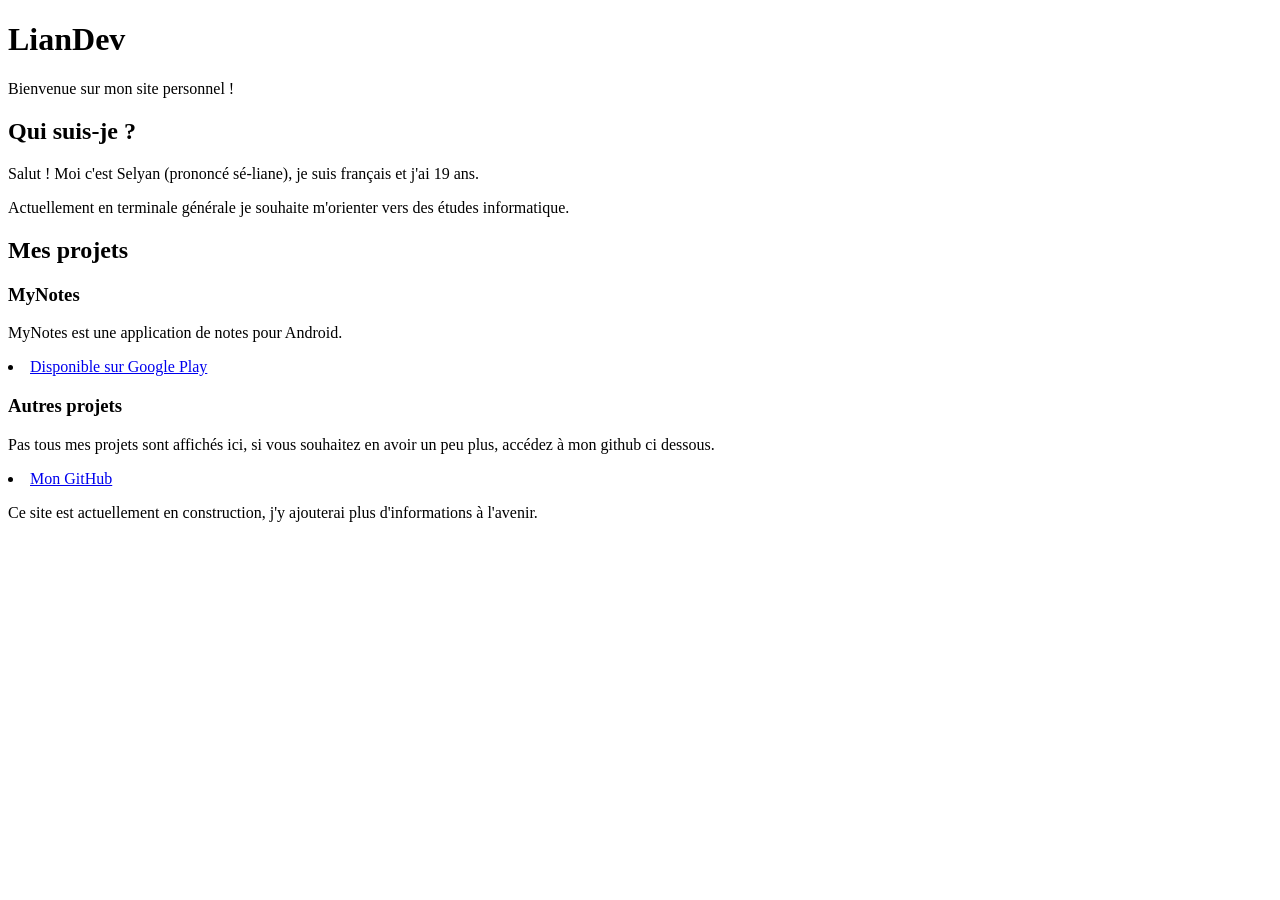
==== home.html @ 5e0efcf4 "Added Home and Styles" ====
<!DOCTYPE html>
<html lang="fr">
<head>
    <meta charset="UTF-8">
    <meta name="viewport" content="width=device-width, initial-scale=1.0">
    <title>LianDev Web page</title>
    <link rel="stylesheet" href="webpage.css">
</head>
<body>
	
        <h1>LianDev</h1>
        <p id="description">Bienvenue sur mon site personnel !</p>

    <section id="accueil">
        
    </section>

    <section id="apropos">
        <h2>Qui suis-je ?</h2>
        <p>Salut ! Moi c'est Selyan (prononcé sé-liane), je suis français et j'ai 19 ans.</p>
		<p>Actuellement en terminale générale je souhaite m'orienter vers des études informatique.</p>
    </section>

    <section id="projets">
        <h2>Mes projets</h2>
        <div class="projet">
        	<div class="info">
               <h3>MyNotes</h3>
               <p>MyNotes est une application de notes pour Android.</p>
               <li><a href="https://play.google.com/store/apps/details?id=com.liandev.notes&hl=fr_CH&referrer=utm_source%3Dgoogle%26utm_medium%3Dorganic%26utm_term%3Dliandev17+mynotes">Disponible sur Google Play</a></li>
           </div>
           </section>
           <section id="projets">
           <div class="projet">
        	<div class="info">
               <h3>Autres projets</h3>
               <p>Pas tous mes projets sont affichés ici, si vous souhaitez en avoir un peu plus, accédez à mon github ci dessous.</p>
               <li><a href="https://github.com/LianDev17">Mon GitHub</a></li>
           </div>
        </div>
    </section>

   <section id="moreInfo">
	<div class="card">
    	<div class="info">
               <p>Ce site est actuellement en construction, j'y ajouterai plus d'informations à l'avenir.</h3>
           </div>
   </div>
   </section>         
</body>
</html>
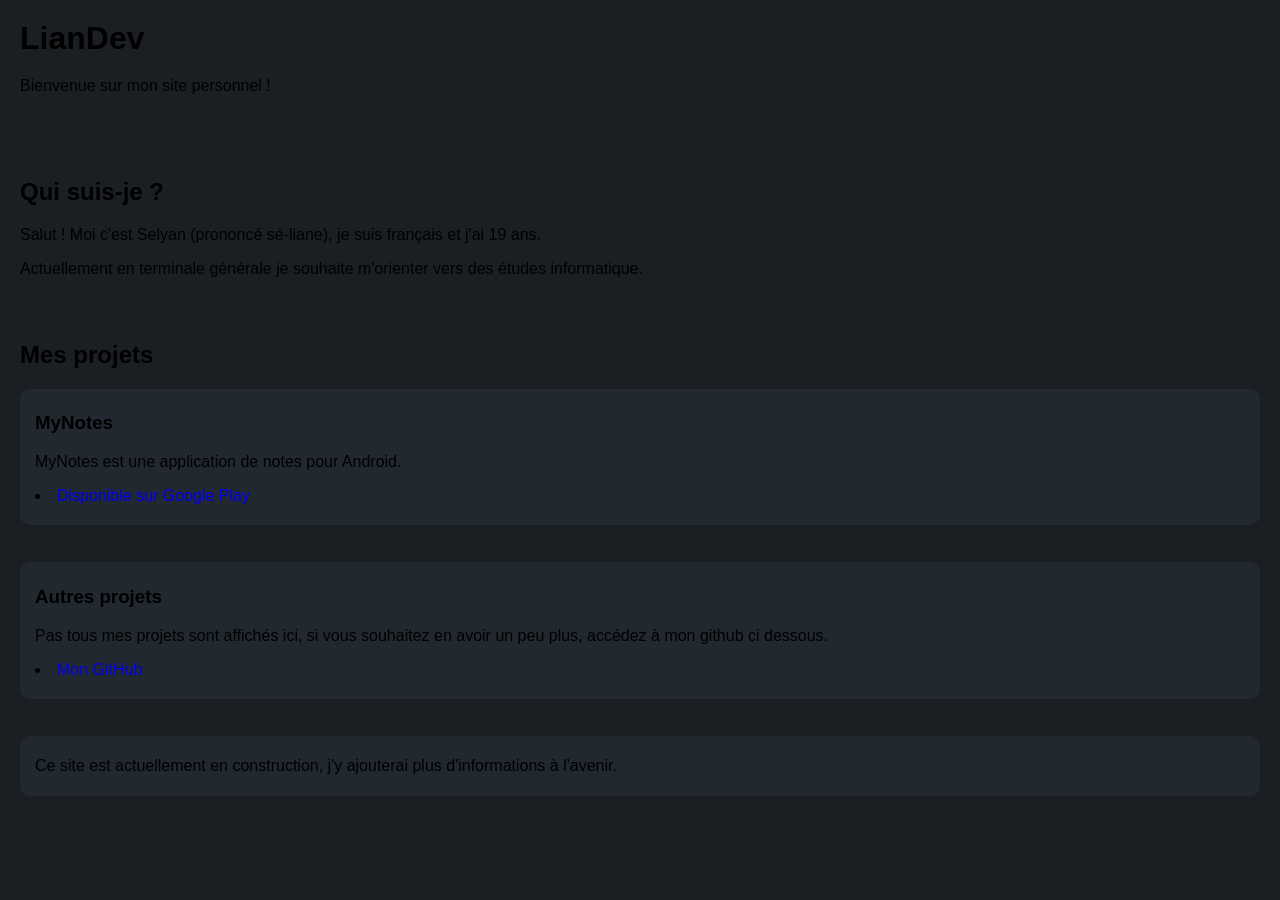
==== commit 3803309f: "Update home.html" ====
--- a/home.html
+++ b/home.html
@@ -1,51 +1,48 @@
 <!DOCTYPE html>
 <html lang="fr">
-<head>
-    <meta charset="UTF-8">
-    <meta name="viewport" content="width=device-width, initial-scale=1.0">
-    <title>LianDev Web page</title>
-    <link rel="stylesheet" href="webpage.css">
-</head>
-<body>
-	
+    <head>
+         <meta charset="UTF-8">
+         <meta name="viewport" content="width=device-width, initial-scale=1.0">
+         <title>LianDev Web page</title>
+         <link rel="stylesheet" href="styles.css">
+   </head>
+   <body>
         <h1>LianDev</h1>
         <p id="description">Bienvenue sur mon site personnel !</p>
+        <section id="accueil">        
+        </section>
 
-    <section id="accueil">
-        
-    </section>
+        <section id="apropos">
+             <h2>Qui suis-je ?</h2>
+             <p>Salut ! Moi c'est Selyan (prononcé sé-liane), je suis français et j'ai 19 ans.</p>
+             <p>Actuellement en terminale générale je souhaite m'orienter vers des études informatique.</p>
+        </section>
 
-    <section id="apropos">
-        <h2>Qui suis-je ?</h2>
-        <p>Salut ! Moi c'est Selyan (prononcé sé-liane), je suis français et j'ai 19 ans.</p>
-		<p>Actuellement en terminale générale je souhaite m'orienter vers des études informatique.</p>
-    </section>
-
-    <section id="projets">
-        <h2>Mes projets</h2>
+        <section id="projets">
+            <h2>Mes projets</h2>
+            <div class="projet">
+                <div class="info">
+                    <h3>MyNotes</h3>
+                    <p>MyNotes est une application de notes pour Android.</p>
+                    <li><a href="https://play.google.com/store/apps/details?id=com.liandev.notes&hl=fr_CH&referrer=utm_source%3Dgoogle%26utm_medium%3Dorganic%26utm_term%3Dliandev17+mynotes">Disponible sur Google Play</a></li>
+               </div>
+        </section>
+        <section id="projets">
         <div class="projet">
-        	<div class="info">
-               <h3>MyNotes</h3>
-               <p>MyNotes est une application de notes pour Android.</p>
-               <li><a href="https://play.google.com/store/apps/details?id=com.liandev.notes&hl=fr_CH&referrer=utm_source%3Dgoogle%26utm_medium%3Dorganic%26utm_term%3Dliandev17+mynotes">Disponible sur Google Play</a></li>
-           </div>
-           </section>
-           <section id="projets">
-           <div class="projet">
-        	<div class="info">
-               <h3>Autres projets</h3>
-               <p>Pas tous mes projets sont affichés ici, si vous souhaitez en avoir un peu plus, accédez à mon github ci dessous.</p>
-               <li><a href="https://github.com/LianDev17">Mon GitHub</a></li>
+              <div class="info">
+                   <h3>Autres projets</h3>
+                   <p>Pas tous mes projets sont affichés ici, si vous souhaitez en avoir un peu plus, accédez à mon github ci dessous.</p>
+                   <li><a href="https://github.com/LianDev17">Mon GitHub</a></li>
            </div>
         </div>
     </section>
 
-   <section id="moreInfo">
-	<div class="card">
-    	<div class="info">
+         <section id="moreInfo">
+	     <div class="card">
+        	<div class="info">
                <p>Ce site est actuellement en construction, j'y ajouterai plus d'informations à l'avenir.</h3>
-           </div>
-   </div>
-   </section>         
-</body>
-</html>+                </div>
+             </div>
+         </section>         
+     </body>
+</html>
--- a/styles.css
+++ b/styles.css
@@ -0,0 +1,84 @@
+body {
+    font-family: Arial, sans-serif;
+    background-color: #1B1E23;
+    margin: 0;
+    padding: 0;
+}
+
+header {
+	position: absolute;
+	background-color: #212830;
+    color: #DEDEDF;
+    width: 100%;
+}
+
+h1 {
+	margin: 20px;
+}
+
+#description {
+	padding-left: 20px;
+}
+
+nav ul {
+    list-style-type: none;
+    padding: 0;
+}
+
+nav ul li {
+    display: inline;
+    margin-right: 20px;
+}
+
+nav ul li a {
+    color: #fff;
+    text-decoration: none;
+}
+
+#moreInfo, section {
+    padding-top: 20px;
+    padding-right: 20px;
+    padding-left: 20px;
+    padding-bottom: 5px;
+    margin-bottom: 2px;
+}
+
+a {
+  text-decoration: none;
+}
+
+.projet {
+    border: 0px solid #ccc;
+    border-radius: 10px;
+    padding: 5px;
+    padding-left: 10px;
+    padding-right: 10px;
+    padding-bottom: 20px;
+    margin-bottom: 10px;
+    background-color: #212830;
+}
+
+.card {
+    border: 0px solid #ccc;
+    border-radius: 10px;
+    padding: 5px;
+    padding-left: 10px;
+    padding-right: 10px;
+    padding-bottom: 5px;
+    margin-bottom: 10px;
+    background-color: #212830;
+}
+
+.info {
+	margin-left: 5px;
+}
+
+footer {
+    background-color: #333;
+    color: #fff;
+    text-align: center;
+    padding: 10px;
+    position: fixed;
+    bottom: 0;
+    width: 100%;
+}
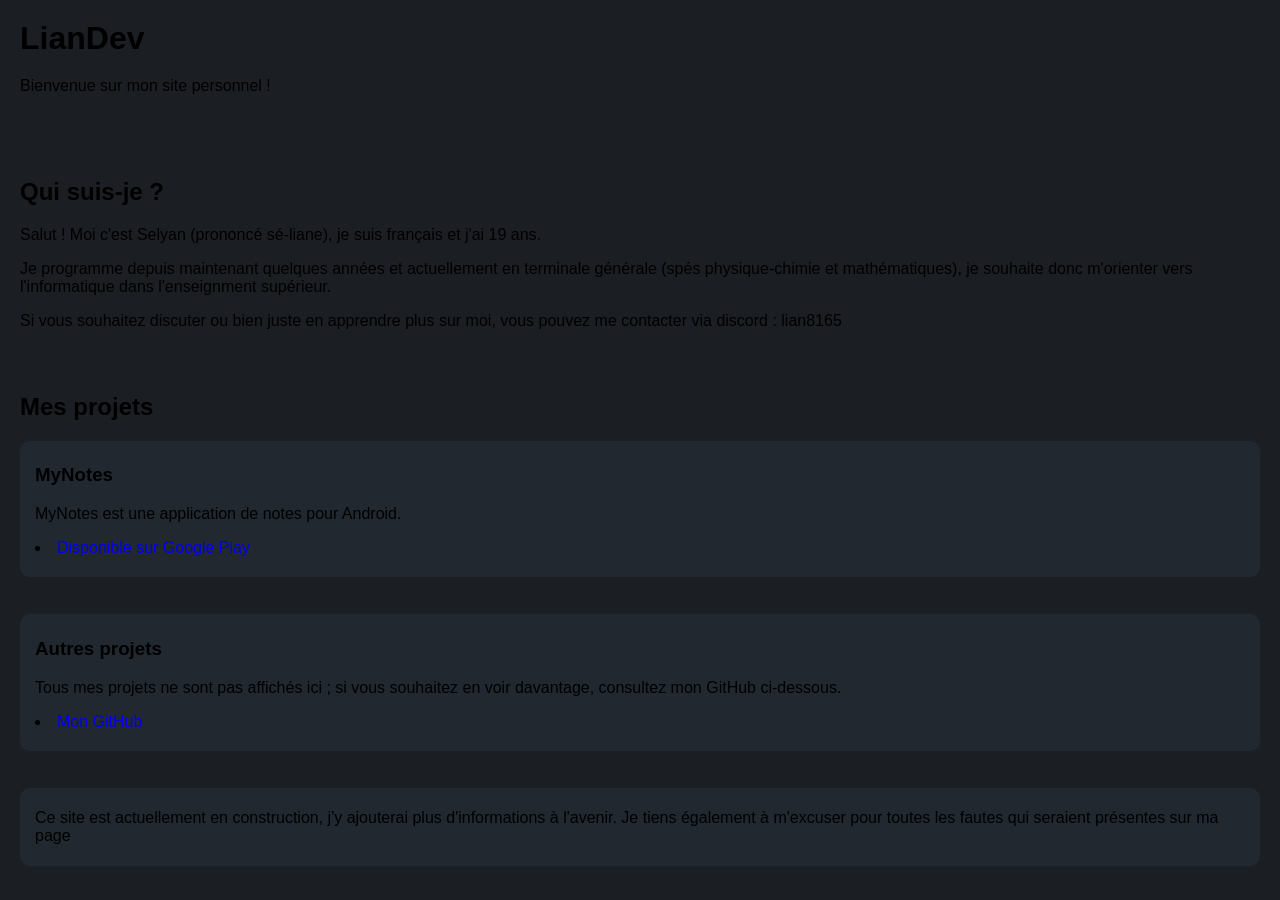
==== commit 188e7cc0: "Update home.html" ====
--- a/home.html
+++ b/home.html
@@ -1,48 +1,50 @@
 <!DOCTYPE html>
 <html lang="fr">
     <head>
-         <meta charset="UTF-8">
-         <meta name="viewport" content="width=device-width, initial-scale=1.0">
-         <title>LianDev Web page</title>
-         <link rel="stylesheet" href="styles.css">
-   </head>
-   <body>
+        <meta charset="UTF-8">
+        <meta name="viewport" content="width=device-width, initial-scale=1.0">
+        <title>LianDev Web page</title>
+        <link rel="stylesheet" href="./styles.css">
+    </head>
+    <body>
         <h1>LianDev</h1>
         <p id="description">Bienvenue sur mon site personnel !</p>
-        <section id="accueil">        
+
+        <section id="accueil">         
         </section>
 
         <section id="apropos">
-             <h2>Qui suis-je ?</h2>
-             <p>Salut ! Moi c'est Selyan (prononcé sé-liane), je suis français et j'ai 19 ans.</p>
-             <p>Actuellement en terminale générale je souhaite m'orienter vers des études informatique.</p>
+            <h2>Qui suis-je ?</h2>
+            <p>Salut ! Moi c'est Selyan (prononcé sé-liane), je suis français et j'ai 19 ans.</p>
+	    	<p>Je programme depuis maintenant quelques années et actuellement en terminale générale (spés physique-chimie et mathématiques), je souhaite donc m'orienter vers l'informatique dans l'enseignment supérieur.</p>
+	        <p>Si vous souhaitez discuter ou bien juste en apprendre plus sur moi, vous pouvez me contacter via discord : lian8165</p>
         </section>
 
         <section id="projets">
             <h2>Mes projets</h2>
             <div class="projet">
-                <div class="info">
+                	<div class="info">
                     <h3>MyNotes</h3>
                     <p>MyNotes est une application de notes pour Android.</p>
                     <li><a href="https://play.google.com/store/apps/details?id=com.liandev.notes&hl=fr_CH&referrer=utm_source%3Dgoogle%26utm_medium%3Dorganic%26utm_term%3Dliandev17+mynotes">Disponible sur Google Play</a></li>
+                </div>
+         </section>
+         <section id="projets">
+            <div class="projet">
+               	<div class="info">
+                   <h3>Autres projets</h3>
+                   <p>Tous mes projets ne sont pas affichés ici ; si vous souhaitez en voir davantage, consultez mon GitHub ci-dessous.</p>
+                   <li><a href="https://github.com/LianDev17">Mon GitHub</a></li>
                </div>
+           </div>
         </section>
-        <section id="projets">
-        <div class="projet">
-              <div class="info">
-                   <h3>Autres projets</h3>
-                   <p>Pas tous mes projets sont affichés ici, si vous souhaitez en avoir un peu plus, accédez à mon github ci dessous.</p>
-                   <li><a href="https://github.com/LianDev17">Mon GitHub</a></li>
-           </div>
-        </div>
-    </section>
 
-         <section id="moreInfo">
-	     <div class="card">
-        	<div class="info">
-               <p>Ce site est actuellement en construction, j'y ajouterai plus d'informations à l'avenir.</h3>
+        <section id="moreInfo">
+	           <div class="card">
+                	<div class="info">
+                <p>Ce site est actuellement en construction,  j'y ajouterai plus d'informations à l'avenir. Je tiens également à m'excuser pour toutes les fautes qui seraient présentes sur ma page</h3>
                 </div>
-             </div>
-         </section>         
-     </body>
+            </div>
+        </section>         
+    </body>
 </html>
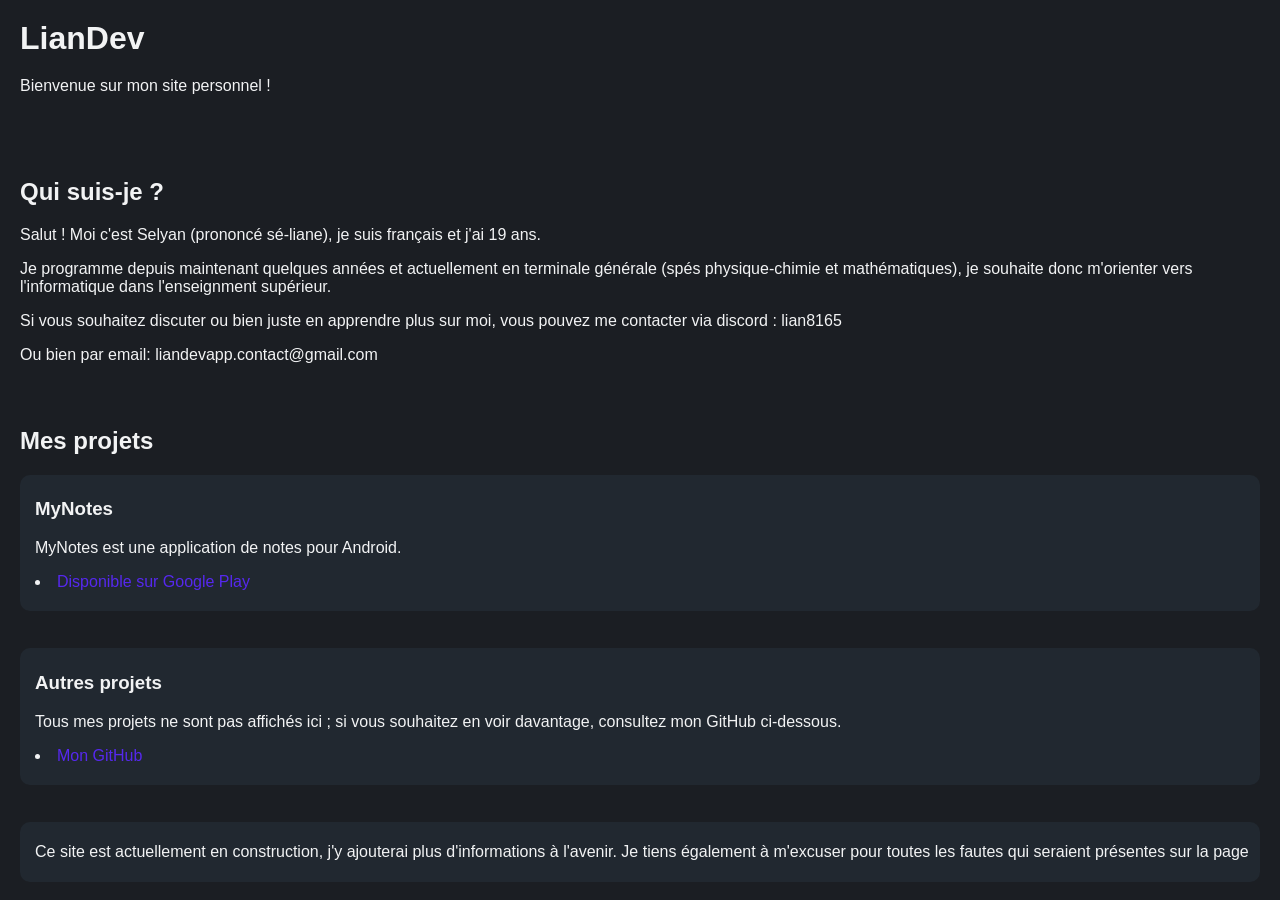
==== commit a112cc42: "Update home.html" ====
--- a/home.html
+++ b/home.html
@@ -18,6 +18,7 @@
             <p>Salut ! Moi c'est Selyan (prononcé sé-liane), je suis français et j'ai 19 ans.</p>
 	    	<p>Je programme depuis maintenant quelques années et actuellement en terminale générale (spés physique-chimie et mathématiques), je souhaite donc m'orienter vers l'informatique dans l'enseignment supérieur.</p>
 	        <p>Si vous souhaitez discuter ou bien juste en apprendre plus sur moi, vous pouvez me contacter via discord : lian8165</p>
+		<p>Ou bien par email: liandevapp.contact@gmail.com</p>
         </section>
 
         <section id="projets">
@@ -42,7 +43,7 @@
         <section id="moreInfo">
 	           <div class="card">
                 	<div class="info">
-                <p>Ce site est actuellement en construction,  j'y ajouterai plus d'informations à l'avenir. Je tiens également à m'excuser pour toutes les fautes qui seraient présentes sur ma page</h3>
+                <p>Ce site est actuellement en construction,  j'y ajouterai plus d'informations à l'avenir. Je tiens également à m'excuser pour toutes les fautes qui seraient présentes sur la page</h3>
                 </div>
             </div>
         </section>         
--- a/styles.css
+++ b/styles.css
@@ -14,6 +14,10 @@
 
 h1 {
 	margin: 20px;
+}
+
+h1, h2, h3, h4, p, li {
+      color: #F2F3F4;
 }
 
 #description {
@@ -45,6 +49,7 @@
 
 a {
   text-decoration: none;
+  color: #5628EE;
 }
 
 .projet {
@@ -81,4 +86,4 @@
     position: fixed;
     bottom: 0;
     width: 100%;
-}+}
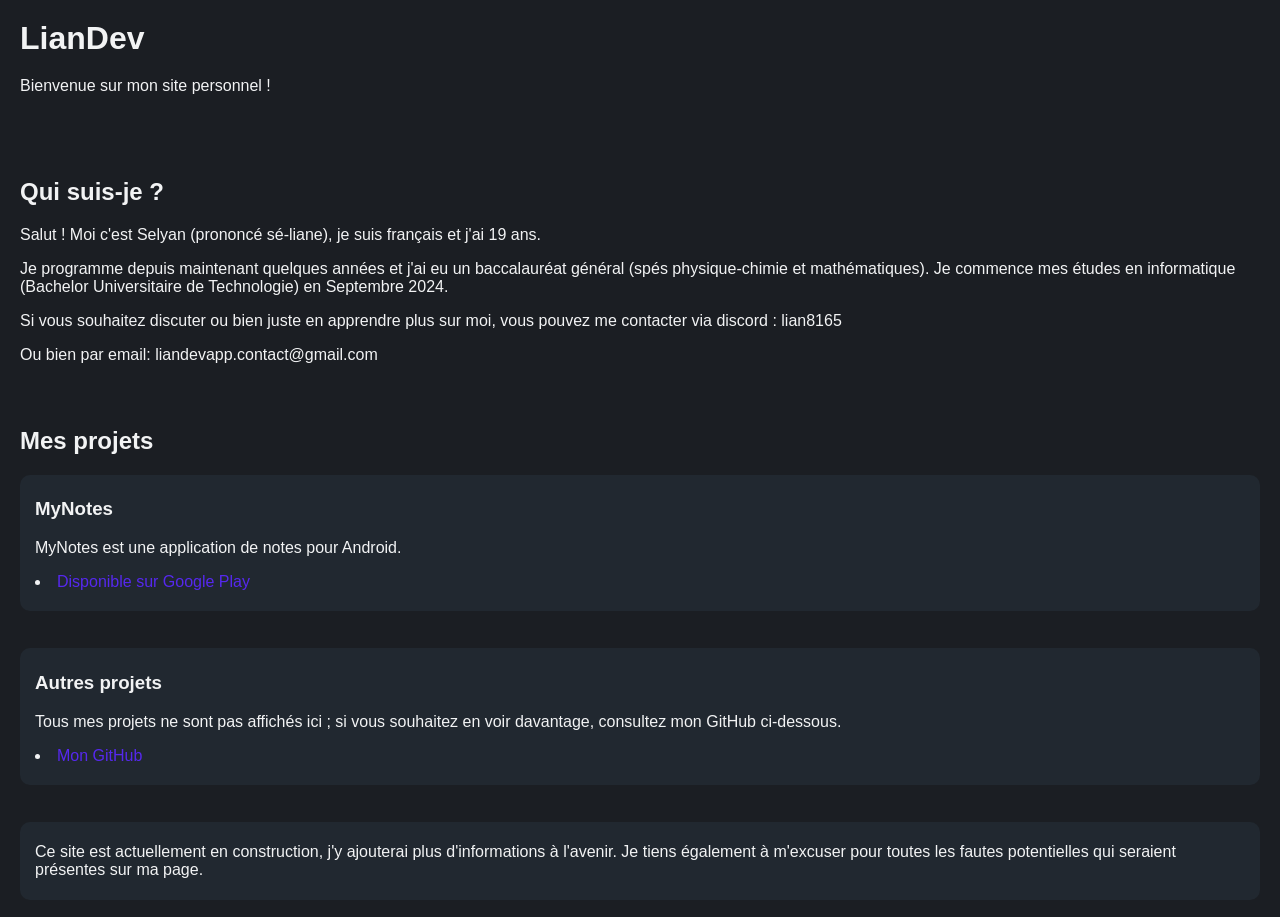
==== commit ab73f464: "Update home.html Updated personal website" ====
--- a/home.html
+++ b/home.html
@@ -16,7 +16,7 @@
         <section id="apropos">
             <h2>Qui suis-je ?</h2>
             <p>Salut ! Moi c'est Selyan (prononcé sé-liane), je suis français et j'ai 19 ans.</p>
-	    	<p>Je programme depuis maintenant quelques années et actuellement en terminale générale (spés physique-chimie et mathématiques), je souhaite donc m'orienter vers l'informatique dans l'enseignment supérieur.</p>
+	    	<p>Je programme depuis maintenant quelques années et j'ai eu un baccalauréat général (spés physique-chimie et mathématiques). Je commence mes études en informatique (Bachelor Universitaire de Technologie) en Septembre 2024.</p>
 	        <p>Si vous souhaitez discuter ou bien juste en apprendre plus sur moi, vous pouvez me contacter via discord : lian8165</p>
 		<p>Ou bien par email: liandevapp.contact@gmail.com</p>
         </section>
@@ -43,7 +43,7 @@
         <section id="moreInfo">
 	           <div class="card">
                 	<div class="info">
-                <p>Ce site est actuellement en construction,  j'y ajouterai plus d'informations à l'avenir. Je tiens également à m'excuser pour toutes les fautes qui seraient présentes sur la page</h3>
+                <p>Ce site est actuellement en construction,  j'y ajouterai plus d'informations à l'avenir. Je tiens également à m'excuser pour toutes les fautes potentielles qui seraient présentes sur ma page.</h3>
                 </div>
             </div>
         </section>         
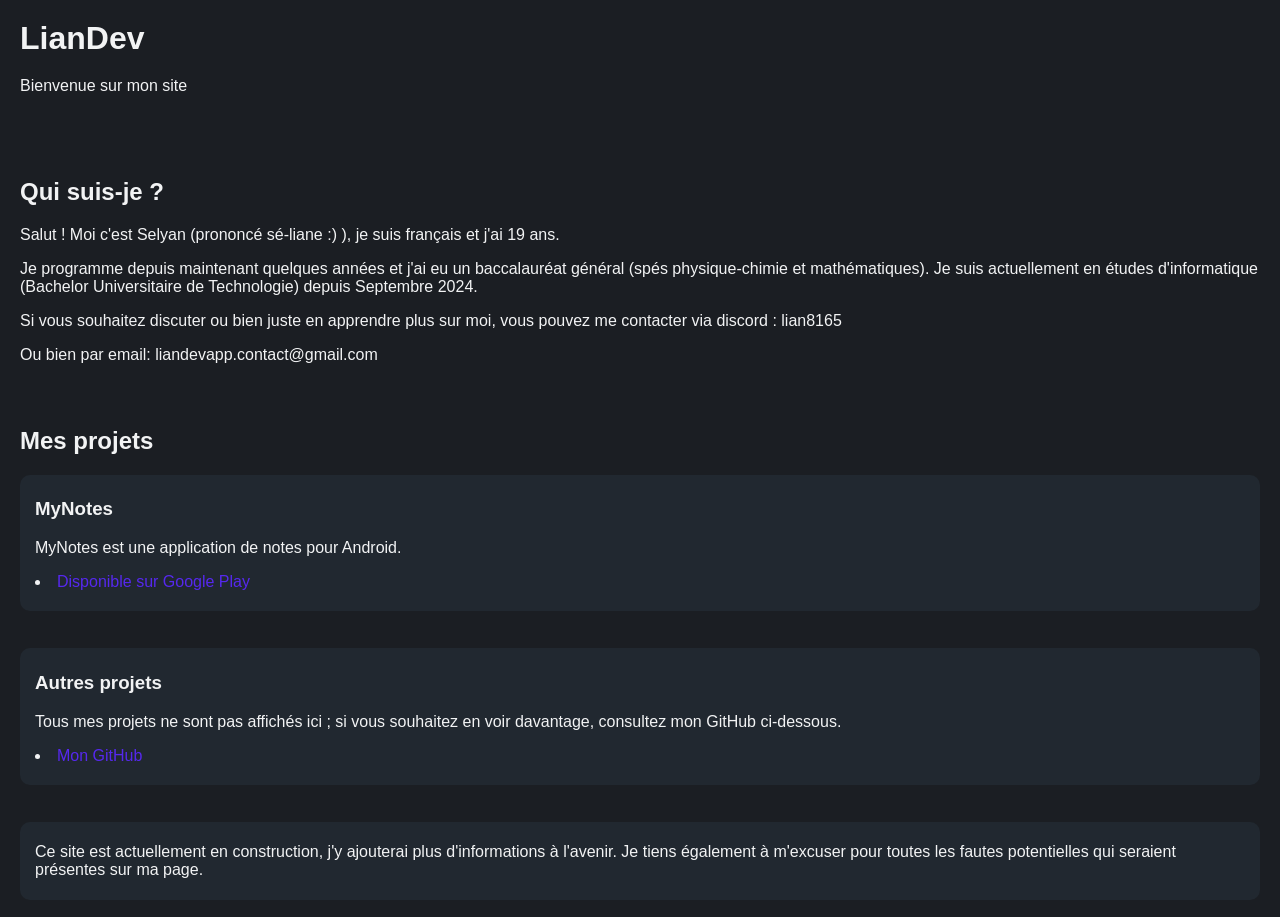
==== commit d690b340: "Update home.html" ====
--- a/home.html
+++ b/home.html
@@ -8,15 +8,15 @@
     </head>
     <body>
         <h1>LianDev</h1>
-        <p id="description">Bienvenue sur mon site personnel !</p>
+        <p id="description">Bienvenue sur mon site</p>
 
         <section id="accueil">         
         </section>
 
         <section id="apropos">
             <h2>Qui suis-je ?</h2>
-            <p>Salut ! Moi c'est Selyan (prononcé sé-liane), je suis français et j'ai 19 ans.</p>
-	    	<p>Je programme depuis maintenant quelques années et j'ai eu un baccalauréat général (spés physique-chimie et mathématiques). Je commence mes études en informatique (Bachelor Universitaire de Technologie) en Septembre 2024.</p>
+            <p>Salut ! Moi c'est Selyan (prononcé sé-liane :) ), je suis français et j'ai 19 ans.</p>
+	    	<p>Je programme depuis maintenant quelques années et j'ai eu un baccalauréat général (spés physique-chimie et mathématiques). Je suis actuellement en études d'informatique (Bachelor Universitaire de Technologie) depuis Septembre 2024.</p>
 	        <p>Si vous souhaitez discuter ou bien juste en apprendre plus sur moi, vous pouvez me contacter via discord : lian8165</p>
 		<p>Ou bien par email: liandevapp.contact@gmail.com</p>
         </section>
